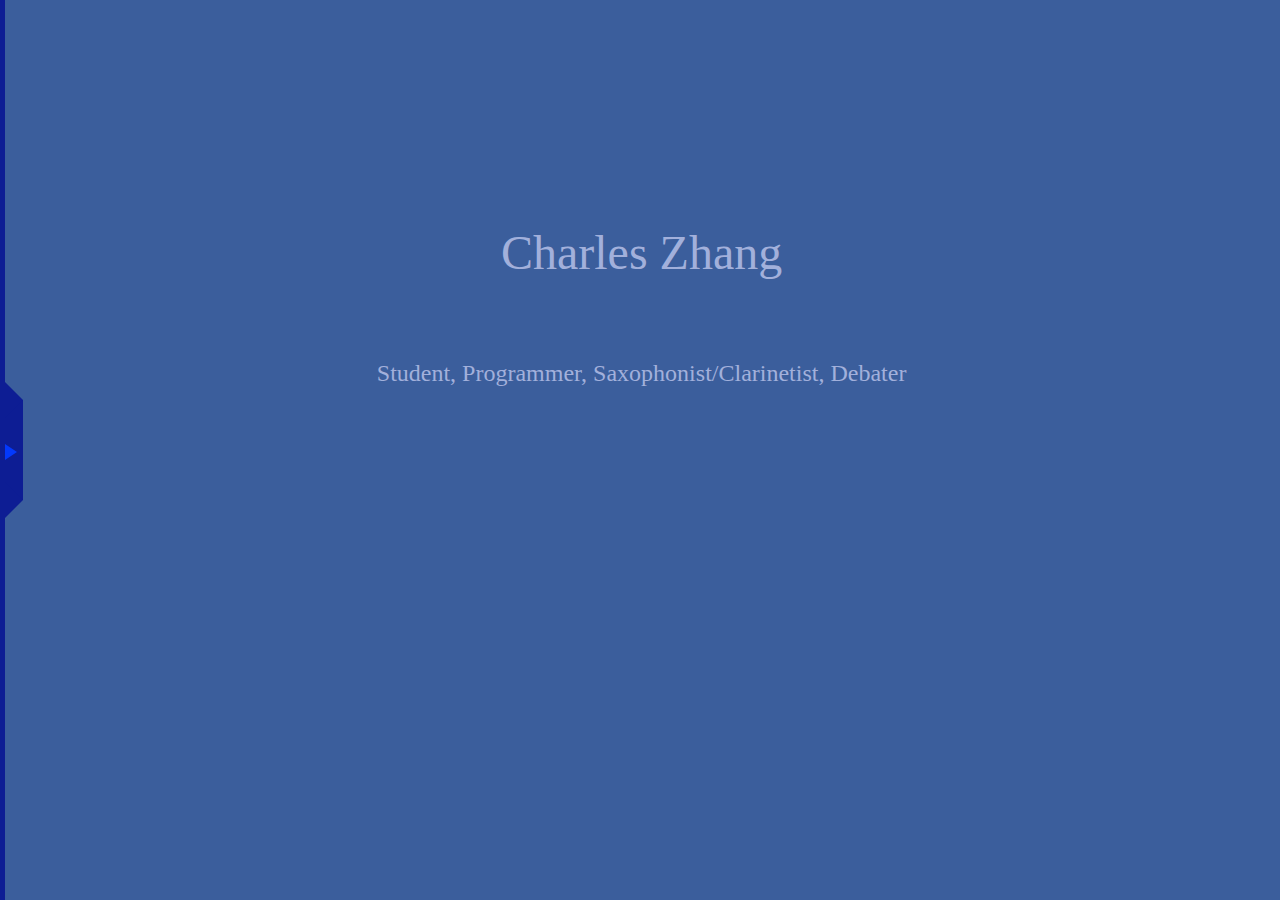
==== index.html @ c7b04306 "Fixed conflicts" ====
<!DOCTYPE html>
<html lang="en">
<head>
    <meta charset="UTF-8">
    <title>Charles Zhang</title>
    <link rel="stylesheet" href="style-main.css">
    <script rel="script" src="script.js"></script>
</head>
<body>

<div id="open-sidebar-button">
    <button class="openSideBarRects" id="rectangle-main" onclick="openCloseSideBar()">
        <i id="little-triangle-on-button"></i>
        <i id="triangle-right-top"></i>
        <i id="triangle-right-down"></i>
    </button>
    <div class="openSideBarRects" id="rectangle-bar-1"></div>
    <div class="openSideBarRects" id="rectangle-bar-2"></div>
    <div id="sideBar">
        <a href="index.html" id="link-home"><div id="link-home-div">Home</div></a>
        <a href="projects.html" class="links"><div class="linksDiv">Projects</div></a>
        <a href="https://github.com/zhanc2" class="links"><div class="linksDiv">Github</div></a>
    </div>
</div>

<div id="mainMessage">
    <div id="mainTitle"><span class="reveal-text">Charles Zhang</span></div>
    <div class="mainInfo"><span class="reveal-text">Student, Programmer, Saxophonist/Clarinetist, Debater</span></div>
</div>

</body>
</html>
---- style-main.css ----
:root {
    --delay: 500ms;
    --duration: 800ms;
    --iterations: 1;
    --font: "Trebuchet MS";
}
body {
    background-color: rgb(59, 94, 156);
    height: 100%;
}

.openSideBarRects {
    background-color: rgb(13, 29, 148);
}
#little-triangle-on-button {
    position: absolute;
    left: 0;
    width: 0;
    height: 0;
    z-index: 1;
    bottom: 40px;
    border-top: 8px solid transparent;
    border-left: 12px solid rgb(3, 57, 252);
    border-bottom: 8px solid transparent;
}
#triangle-right-top {
    position: absolute;
    left: 0;
    bottom: 82px;
    border-top: 18px solid transparent;
    border-left: 18px solid rgb(13, 29, 148);
    border-bottom: 18px solid transparent;
}
#triangle-right-down {
    position: absolute;
    left: 0;
    top: 82px;
    border-top: 18px solid transparent;
    border-left: 18px solid rgb(13, 29, 148);
    border-bottom: 18px solid transparent;
}
#rectangle-main {
    position: relative;
    left: 5px;
    width: 18px;
    height: 100px;
    outline: none;
    cursor: pointer;
    border: none;
}
#rectangle-bar-1 {
    position: relative;
    bottom: 100%;
    width: 5px;
    height: 100%;
}
#rectangle-bar-2 {
    position: relative;
    bottom: 100%;
    width: 5px;
    height: 100%;
}
#open-sidebar-button {
    position: fixed;
    left: 0;
    top: calc(50% - 50px);
    height: 100%;
    transition: left 0.2s;
    z-index: 2;
}
#sideBar {
    position: absolute;
    overflow: hidden;
    top: calc(-50% + 50px);
    left: -200px;
    background-color: rgb(60, 61, 66);
    height: 100%;
    width: 200px;
    font-family: var(--font);
    font-size: 150%;
}

#mainMessage {
    position: absolute;
    width: 99%;
    text-align: center;
    top: 25%;
    display: block;
}
#mainTitle {
    font-size: 300%;
    margin-bottom: 80px;
}
.mainInfo {
    font-size: 150%;
}

.linksDiv {
    padding: 5px;
    transition: 0.3s;
}
.linksDiv:hover {
    background-color: rgb(199, 202, 214);
    color: black;
}
.links {
    text-decoration: none;
    color: rgb(162, 176, 219);
    transition: 0.3s;
}
#link-home {
    text-decoration: none;
}
#link-home-div {
    background-color: rgb(199, 202, 214);
    color: black;
}

.reveal-text,
.reveal-text::after {
    animation-delay: var(--animation-delay, 2s);
    animation-iteration-count: var(--iterations, 1);
    animation-duration: var(--duration, 800ms);
    animation-fill-mode: both;
    animation-timing-function: cubic-bezier(0.0, 0.0, 0.2, 1);
}
.reveal-text {
    width: 100%;
    --animation-delay: var(--delay, 0);
    --animation-duration: var(--duration, 800ms);
    --animation-iterations: var(--iterations, 1);
    position: relative;
    font-family: var(--font);
    animation-name: clip-text;
    color: rgb(162, 176, 219);
    white-space: nowrap;
    cursor: default;
}
.reveal-text::after {
    content: "";
    position: absolute;
    z-index: 999;
    top: 0;
    left: 0;
    right: 0;
    bottom: 0;
    background-color: rgb(0, 0, 255);
    transform: scaleX(0);
    transform-origin: 0 50%;
    pointer-events: none;
    animation-name: text-revealer;
}
@keyframes clip-text {
    from {
        clip-path: inset(0 100% 0 0);
    }
    to {
        clip-path: inset(0 0 0 0);
    }
}
@keyframes text-revealer {

    0%, 50% {
        transform-origin: 0 50%;
    }

    60%, 100% {
        transform-origin: 100% 50%;
    }

    60% {
        transform: scaleX(1);
    }

    100% {
        transform: scaleX(0);
    }
}
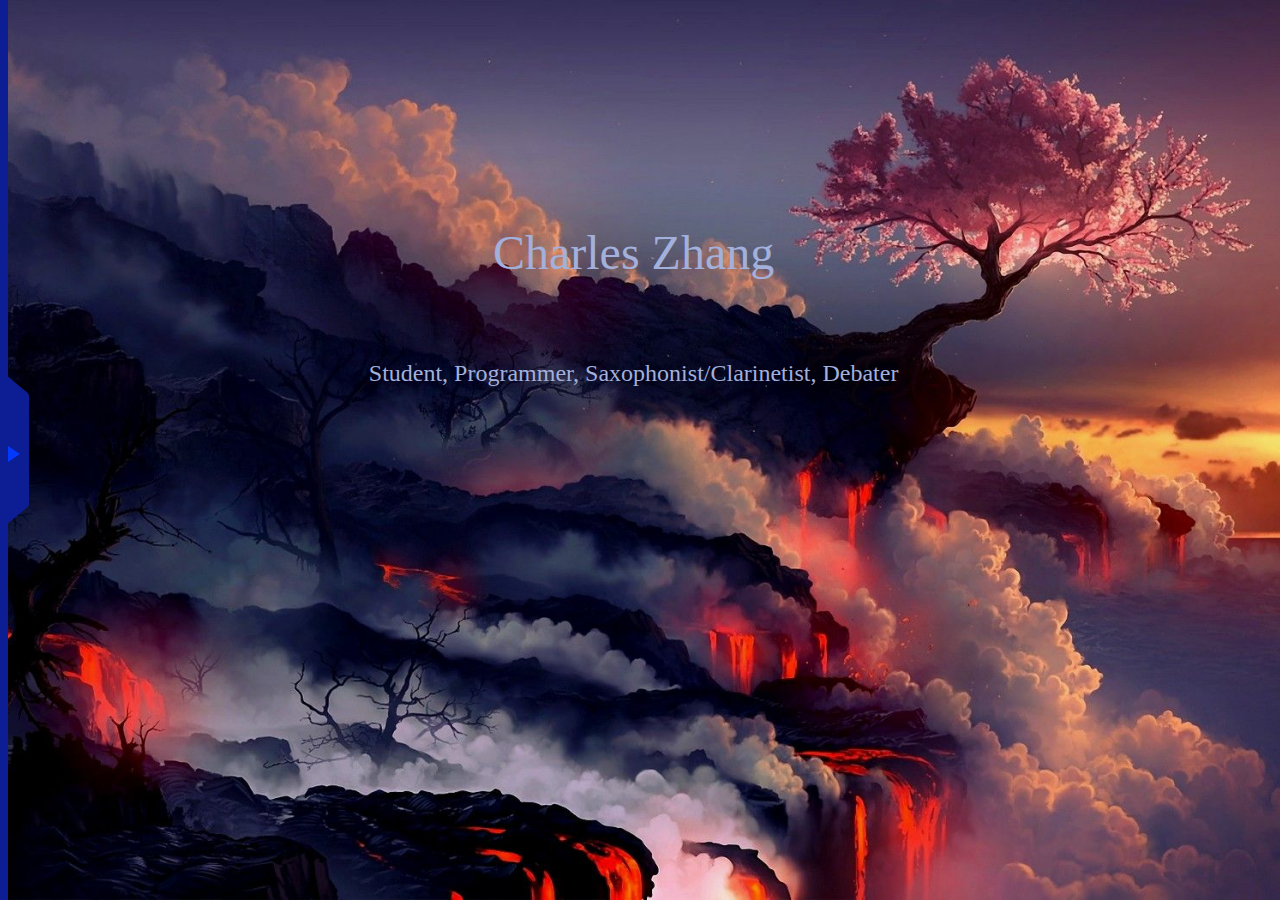
==== commit 4b457d16: "Added background image (placeholder until further notice) and picture of self and increased the size" ====
--- a/index.html
+++ b/index.html
@@ -1,5 +1,5 @@
 <!DOCTYPE html>
-<html lang="en">
+<html lang="en" style="height: 100%; width: 100%">
 <head>
     <meta charset="UTF-8">
     <title>Charles Zhang</title>
@@ -8,14 +8,22 @@
 </head>
 <body>
 
+<div class="main-screen">
+    <div id="mainMessage">
+        <div id="mainTitle"><span class="reveal-text">Charles Zhang</span></div>
+        <div class="mainTitleInfo"><span class="reveal-text">Student, Programmer, Saxophonist/Clarinetist, Debater</span></div>
+    </div>
+</div>
+
+
 <div id="open-sidebar-button">
     <button class="openSideBarRects" id="rectangle-main" onclick="openCloseSideBar()">
         <i id="little-triangle-on-button"></i>
         <i id="triangle-right-top"></i>
         <i id="triangle-right-down"></i>
     </button>
-    <div class="openSideBarRects" id="rectangle-bar-1"></div>
-    <div class="openSideBarRects" id="rectangle-bar-2"></div>
+    <div class="openSideBarRects rectangle-bar" onclick="openCloseSideBar()"></div>
+    <div class="openSideBarRects rectangle-bar" onclick="openCloseSideBar()"></div>
     <div id="sideBar">
         <a href="index.html" id="link-home"><div id="link-home-div">Home</div></a>
         <a href="projects.html" class="links"><div class="linksDiv">Projects</div></a>
@@ -23,10 +31,5 @@
     </div>
 </div>
 
-<div id="mainMessage">
-    <div id="mainTitle"><span class="reveal-text">Charles Zhang</span></div>
-    <div class="mainInfo"><span class="reveal-text">Student, Programmer, Saxophonist/Clarinetist, Debater</span></div>
-</div>
-
 </body>
 </html>--- a/style-main.css
+++ b/style-main.css
@@ -7,6 +7,23 @@
 body {
     background-color: rgb(59, 94, 156);
     height: 100%;
+    width: 100%;
+    margin: 0;
+    padding: 0;
+}
+
+.main-screen {
+    /*inset: 0;*/
+    display: block;
+    top: 0;
+    width: 100%;
+    height: 100%;
+    /*border: black solid 1px;*/
+    background-image: url("images/placeholder-main-background.jpg");
+    background-repeat: no-repeat;
+    background-size: cover;
+    background-position: center center;
+    margin: 0;
 }
 
 .openSideBarRects {
@@ -14,11 +31,11 @@
 }
 #little-triangle-on-button {
     position: absolute;
-    left: 0;
+    left: 3px;
     width: 0;
     height: 0;
     z-index: 1;
-    bottom: 40px;
+    top: calc(50% - 4px);
     border-top: 8px solid transparent;
     border-left: 12px solid rgb(3, 57, 252);
     border-bottom: 8px solid transparent;
@@ -26,44 +43,39 @@
 #triangle-right-top {
     position: absolute;
     left: 0;
-    bottom: 82px;
-    border-top: 18px solid transparent;
-    border-left: 18px solid rgb(13, 29, 148);
-    border-bottom: 18px solid transparent;
+    bottom: 91px;
+    border-top: 20px solid transparent;
+    border-left: 24px solid rgb(13, 29, 148);
+    border-bottom: 20px solid transparent;
 }
 #triangle-right-down {
     position: absolute;
     left: 0;
-    top: 82px;
-    border-top: 18px solid transparent;
-    border-left: 18px solid rgb(13, 29, 148);
-    border-bottom: 18px solid transparent;
+    top: 91px;
+    border-top: 20px solid transparent;
+    border-left: 24px solid rgb(13, 29, 148);
+    border-bottom: 20px solid transparent;
 }
 #rectangle-main {
     position: relative;
     left: 5px;
-    width: 18px;
-    height: 100px;
+    width: 24px;
+    height: 110px;
     outline: none;
     cursor: pointer;
     border: none;
 }
-#rectangle-bar-1 {
+.rectangle-bar {
     position: relative;
     bottom: 100%;
-    width: 5px;
+    width: 8px;
     height: 100%;
-}
-#rectangle-bar-2 {
-    position: relative;
-    bottom: 100%;
-    width: 5px;
-    height: 100%;
+    cursor: pointer;
 }
 #open-sidebar-button {
     position: fixed;
     left: 0;
-    top: calc(50% - 50px);
+    top: calc(50% - 55px);
     height: 100%;
     transition: left 0.2s;
     z-index: 2;
@@ -91,7 +103,7 @@
     font-size: 300%;
     margin-bottom: 80px;
 }
-.mainInfo {
+.mainTitleInfo {
     font-size: 150%;
 }
 
@@ -114,6 +126,7 @@
 #link-home-div {
     background-color: rgb(199, 202, 214);
     color: black;
+    padding: 5px;
 }
 
 .reveal-text,
